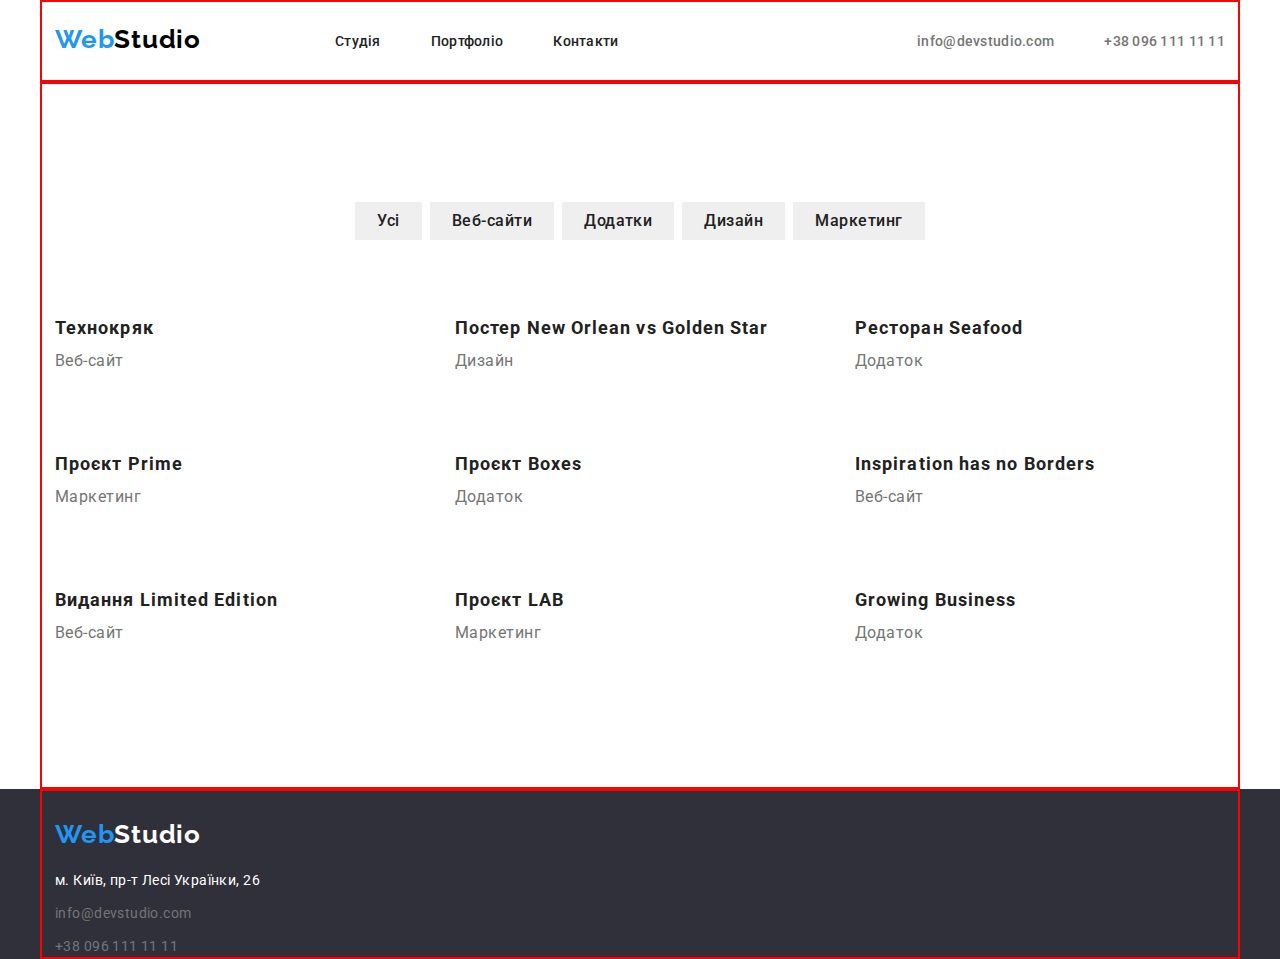
==== portfolio.html @ 66cdd4ce "Внесені зміни за ТЗ." ====
<!DOCTYPE html>
<html lang="uk">

<head>
    <meta charset="UTF-8">
    <meta http-equiv="X-UA-Compatible" content="IE=edge">
    <meta name="viewport" content="width=device-width, initial-scale=1.0">
    <title>Document</title>
    <link rel="preconnect" href="https://fonts.googleapis.com">
    <link rel="preconnect" href="https://fonts.gstatic.com" crossorigin>
    <link href="https://fonts.googleapis.com/css2?family=Raleway:wght@700&family=Roboto:wght@400;500;700;900&display=swap" rel="stylesheet">
    
    <!--modern-normalize-->
    <link rel="stylesheet" href="https://cdn.jsdelivr.net/npm/modern-normalize@1.1.0/modern-normalize.min.css">
    
    <link rel="stylesheet" href="./css/styles.css">
</head>

<body>
    <header>
        <div class="container flex-hed">
            <nav class="flex-hed-top">
                <a class="logot" href="./index.html"><span class="logo">Web<span class="studio">Studio</span></span></a>
    
                <ul class="flex-hed-ul">
                    <li><a class="link" href="./index.html">Студія</a></li>
                    <li><a class="link" href="./portfolio.html">Портфоліо</a></li>
                    <li><a class="link" href="">Контакти</a></li>
                </ul>
            </nav>
    
            <ul class="flex-hed-ul">
                <li><a class="contacts" href="mailto:info@devstudio.com">info@devstudio.com</a></li>
                <li><a class="contacts" href="tel:+380961111111">+38 096 111 11 11</a></li>
            </ul>
        </div>
    </header>

    <main>
        <div class="container">
            <section class="section">
                <!--<h1>Фільтри</h1>-->
                <ul class="flex-filter">
                    <li><button class="link-but" type="button">Усі</button></li>
                    <li><button class="link-but" type="button">Веб-сайти</button></li>
                    <li><button class="link-but" type="button">Додатки</button></li>
                    <li><button class="link-but" type="button">Дизайн</button></li>
                    <li><button class="link-but" type="button">Маркетинг</button></li>
                </ul>
            
                <!--<h2 class="bloks">Портфоліо</h2>-->
                <ul class="flex-portfolio">
                    <li>
                        <img src="./images/project1.jpg" alt="" width="370">
                        <div class="flex-ramka">
                            <h3 class="portfolio">Технокряк</h3>
                            <p class="portfolio-p">Веб-сайт</p>
                        </div>
                    </li>
            
                    <li>
                        <img src="./images/project2.jpg" alt="" width="370">
                        <div class="flex-ramka">
                            <h3 class="portfolio">Постер New Orlean vs Golden Star</h3>
                            <p class="portfolio-p">Дизайн</p>
                        </div>
                    </li>
            
                    <li>
                        <img src="./images/project3.jpg" alt="" width="370">
                        <div class="flex-ramka">
                            <h3 class="portfolio">Ресторан Seafood</h3>
                            <p class="portfolio-p">Додаток</p>
                        </div>
                    </li>
            
                    <li>
                        <img src="./images/project4.jpg" alt="" width="370">
                        <div class="flex-ramka">
                            <h3 class="portfolio">Проєкт Prime</h3>
                            <p class="portfolio-p">Маркетинг</p>
                        </div>
                    </li>
            
                    <li>
                        <img src="./images/project5.jpg" alt="" width="370">
                        <div class="flex-ramka">
                            <h3 class="portfolio">Проєкт Boxes</h3>
                            <p class="portfolio-p">Додаток</p>
                        </div>
                    </li>
            
                    <li>
                        <img src="./images/project6.jpg" alt="" width="370">
                        <div class="flex-ramka">
                            <h3 class="portfolio">Inspiration has no Borders</h3>
                            <p class="portfolio-p">Веб-сайт</p>
                        </div>
                    </li>
            
                    <li>
                        <img src="./images/project7.jpg" alt="" width="370">
                        <div class="flex-ramka">
                            <h3 class="portfolio">Видання Limited Edition</h3>
                            <p class="portfolio-p">Веб-сайт</p>
                        </div>
                    </li>
            
                    <li>
                        <img src="./images/project8.jpg" alt="" width="370">
                        <div class="flex-ramka">
                            <h3 class="portfolio">Проєкт LAB</h3>
                            <p class="portfolio-p">Маркетинг</p>
                        </div>
                    </li>
            
                    <li>
                        <img src="./images/project9.jpg" alt="" width="370">
                        <div class="flex-ramka">
                            <h3 class="portfolio">Growing Business</h3>
                            <p class="portfolio-p">Додаток</p>
                        </div>
                    </li>
                </ul>
            </section>
        </div>
    </main>

    <footer class="back">
        <div class="container">
            <a class="flex-logo" href="./index.html"><span class="logo">Web<span class="studio-f">Studio</span></span></a>
    
            <address class="flex-map">
                <a class="map">м. Київ, пр-т Лесі Українки, 26</a>
                <a class="contacts-f" href="mailto:info@devstudio.com">info@devstudio.com</a>
                <a class="contacts-f" href="tel:+380961111111">+38 096 111 11 11</a>
            </address>
        </div>
    </footer>

</body>

</html>
---- css/styles.css ----
body {
    font-family: 'Roboto', sans-serif;
    color: var(--brand-color);
}

:root {
    --brand-color: #212121;
}

h1,
h2,
h3,
h4,
h5,
h6,
p,
ul {
    margin: 0;
}

img {
    display: block;
    max-width: 100%;
    height: auto;
}

.flex-hed {
    display: flex;
}

.flex-hed-top {
    display: flex;
}

.flex-hed-ul {
    display: flex;
    margin-left: auto;
    margin-top: 32px;
    margin-bottom: 32px;
    gap: 50px;
}

.flex-hat {
    display: block;
    margin: 0 auto;
}

.flex-features {
    display: flex;
    gap: 30px;
    padding: 0;
}

.features-name {
    padding-bottom: 10px;
}

.flex-img {
    display: flex;
    gap: 30px;
    padding: 0;
}

.flex-tem {
    display: flex;
    padding: 0;
    gap: 30px;
}

.flex-filter {
    display: flex;
    padding: 0;
    justify-content: center;    
    gap: 8px;
    margin-bottom: 50px;
}

.flex-portfolio {
    display: flex;
    flex-wrap: wrap;
    gap: 30px;
    padding: 0;
}

.flex-ramka {
    padding-top: 20px;
    padding-bottom: 20px;

    border-top: none;
    border-left: 24px;
    border-right: 24px;
    border-bottom: 20px;
}

.flex-bloks {
    text-align: center;
    margin: 0 auto;
    margin-bottom: 50px;
}

.flex-team {
    padding: 30px 0;
    text-align: center;
}

.flex-logo {
    display: flex;
    padding-top: 30px;
    padding-bottom: 20px;
}

.flex-map {
    display: flex;
    flex-direction: column;
    gap: 9px;
}

.section {
    padding-top: 120px;
    padding-bottom: 120px;
    
}

.container {
    width: 1200px;
    padding-right: 15px;
    padding-left: 15px;
    margin-left: auto;
    margin-right: auto;

    outline: 2px solid red;
    outline-offset: -2px;
}

a {
    text-decoration: none;
}

ul {
    list-style: none;
}

.logot {
    margin-top: 24px;
    margin-right: 94px;
    margin-bottom: 25px;
}

.logo {
    font-family: 'Raleway', sans-serif;
    font-weight: 700;
    font-size: 26px;
    line-height: 1.19;
    letter-spacing: 0.03em;
    color: #2196F3;
}

.studio {
    color: #000;
}

.studio-f {
    color: #FFFFFF;
}

.link {
    font-weight: 500;
    font-size: 14px;
    line-height: 1.14;
    letter-spacing: 0.02em;
    color: var(--brand-color);
}

.link-but {
    font-family: inherit;
    cursor: pointer;
    font-weight: 500;
    font-size: 16px;
    line-height: 1.62;
    letter-spacing: 0.03em;
    color: var(--brand-color);
    border: none;
    padding: 6px 22px;
}

.link-but:hover {
    color: #FFFFFF;
    background-color: #2196F3;
}

.link-button {
    font-family: inherit;
    cursor: pointer;
    font-weight: 700;
    font-size: 16px;
    line-height: 1.87;
    letter-spacing: 0.06em;
    color: #FFFFFF;
    background-color: #2196F3;
    border: none;
    padding: 10px 32px;
    radius: 4px;
}

.link-button:hover {
    color: #FFFFFF;
        background-color: #188CE8;
}

.link:hover,
.contacts:hover,
.contacts-f:hover {
    color: #2196F3;
}

.contacts {
    font-weight: 500;
    font-size: 14px;
    line-height: 1.14;
    letter-spacing: 0.02em;
    color: #757575;
}

.contacts-f {
    font-style: normal;
    font-weight: 400;
    font-size: 14px;
    line-height: 1.71;
    letter-spacing: 0.03em;
    color: #757575;
}

.map {
    font-style: normal;
    font-weight: 400;
    font-size: 14px;
    line-height: 1.71;
    letter-spacing: 0.03em;
    color: #FFFFFF;
    text-decoration: none;
}

.features {
    font-weight: 700;
    font-size: 14px;
    line-height: 1.14;
    letter-spacing: 0.03em;
    color: var(--brand-color);
}

.features-p {
    font-size: 14px;
    line-height: 1.71;
    letter-spacing: 0.03em;
    color: #757575;
    
}

.bloks-h {
    font-weight: 900;
    font-size: 44px;
    line-height: 1.36;
    letter-spacing: 0.06em;
    color: #FFFFFF;
    width: 696px;
    text-align: center;
    margin: 0 auto;
    margin-bottom: 30px;
}

.bloks {
    font-weight: 700;
    font-size: 36px;
    line-height: 1.16;
    letter-spacing: 0.03em;
    color: var(--brand-color);

}

.team {
    font-weight: 500;
    font-size: 16px;
    line-height: 1.18;
    letter-spacing: 0.03em;
    color: var(--brand-color);
    padding: 10px;
}

.team-p {
    font-size: 16px;
    line-height: 1.18;
    letter-spacing: 0.03em;
    color: #757575;
}

.portfolio {
    font-weight: 700;
    font-size: 18px;
    line-height: 2;
    letter-spacing: 0.06em;
    color: var(--brand-color);
}

.portfolio-p {
    font-size: 16px;
    line-height: 1.88;
    letter-spacing: 0.03em;
    color: #757575;
}

.back {
    background-color: #2F303A;
}
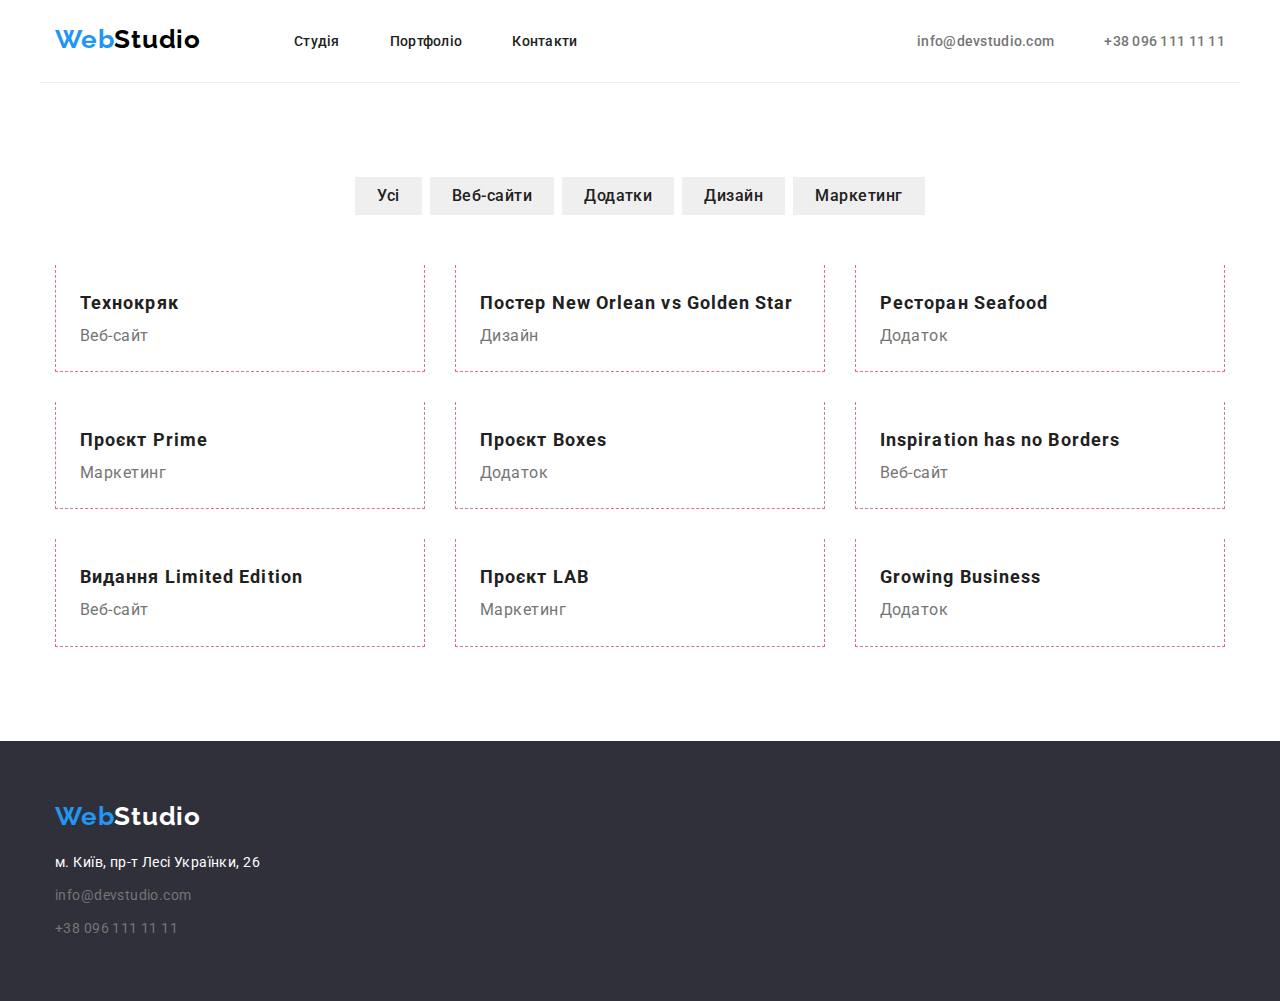
==== commit 5fa1b757: "Внесено зміни за вказівками ментора." ====
--- a/portfolio.html
+++ b/portfolio.html
@@ -1,6 +1,6 @@
 <!DOCTYPE html>
 <html lang="uk">
-
+    
 <head>
     <meta charset="UTF-8">
     <meta http-equiv="X-UA-Compatible" content="IE=edge">
@@ -19,17 +19,18 @@
 <body>
     <header>
         <div class="container flex-hed">
+    
+            <a class="logot" href="./index.html"><span class="logo">Web<span class="studio">Studio</span></span></a>
+    
             <nav class="flex-hed-top">
-                <a class="logot" href="./index.html"><span class="logo">Web<span class="studio">Studio</span></span></a>
-    
                 <ul class="flex-hed-ul">
-                    <li><a class="link" href="./index.html">Студія</a></li>
-                    <li><a class="link" href="./portfolio.html">Портфоліо</a></li>
-                    <li><a class="link" href="">Контакти</a></li>
+                    <li><a class="link link-flex" href="./index.html">Студія</a></li>
+                    <li><a class="link link-flex" href="./portfolio.html">Портфоліо</a></li>
+                    <li><a class="link link-flex" href="">Контакти</a></li>
                 </ul>
             </nav>
     
-            <ul class="flex-hed-ul">
+            <ul class="flex-hed-contacts">
                 <li><a class="contacts" href="mailto:info@devstudio.com">info@devstudio.com</a></li>
                 <li><a class="contacts" href="tel:+380961111111">+38 096 111 11 11</a></li>
             </ul>
@@ -37,8 +38,8 @@
     </header>
 
     <main>
-        <div class="container">
-            <section class="section">
+        <section class="section">
+            <div class="container">
                 <!--<h1>Фільтри</h1>-->
                 <ul class="flex-filter">
                     <li><button class="link-but" type="button">Усі</button></li>
@@ -47,95 +48,97 @@
                     <li><button class="link-but" type="button">Дизайн</button></li>
                     <li><button class="link-but" type="button">Маркетинг</button></li>
                 </ul>
-            
+                
                 <!--<h2 class="bloks">Портфоліо</h2>-->
                 <ul class="flex-portfolio">
-                    <li>
-                        <img src="./images/project1.jpg" alt="" width="370">
-                        <div class="flex-ramka">
+                    <li class="flex-ramka">
+                        <img src="./images/project1.jpg" alt="" width="">
+                        <div class="portfolio-flex">
                             <h3 class="portfolio">Технокряк</h3>
                             <p class="portfolio-p">Веб-сайт</p>
                         </div>
                     </li>
-            
-                    <li>
-                        <img src="./images/project2.jpg" alt="" width="370">
-                        <div class="flex-ramka">
+                
+                    <li class="flex-ramka">
+                        <img src="./images/project2.jpg" alt="" width="">
+                        <div class="portfolio-flex">
                             <h3 class="portfolio">Постер New Orlean vs Golden Star</h3>
                             <p class="portfolio-p">Дизайн</p>
                         </div>
                     </li>
-            
-                    <li>
-                        <img src="./images/project3.jpg" alt="" width="370">
-                        <div class="flex-ramka">
+                
+                    <li class="flex-ramka">
+                        <img src="./images/project3.jpg" alt="" width="">
+                        <div class="portfolio-flex">
                             <h3 class="portfolio">Ресторан Seafood</h3>
                             <p class="portfolio-p">Додаток</p>
                         </div>
                     </li>
-            
-                    <li>
-                        <img src="./images/project4.jpg" alt="" width="370">
-                        <div class="flex-ramka">
+                
+                    <li class="flex-ramka">
+                        <img src="./images/project4.jpg" alt="" width="">
+                        <div class="portfolio-flex">
                             <h3 class="portfolio">Проєкт Prime</h3>
                             <p class="portfolio-p">Маркетинг</p>
                         </div>
                     </li>
-            
-                    <li>
-                        <img src="./images/project5.jpg" alt="" width="370">
-                        <div class="flex-ramka">
+                
+                    <li class="flex-ramka">
+                        <img src="./images/project5.jpg" alt="" width="">
+                        <div class="portfolio-flex">
                             <h3 class="portfolio">Проєкт Boxes</h3>
                             <p class="portfolio-p">Додаток</p>
                         </div>
                     </li>
-            
-                    <li>
-                        <img src="./images/project6.jpg" alt="" width="370">
-                        <div class="flex-ramka">
+                
+                    <li class="flex-ramka">
+                        <img src="./images/project6.jpg" alt="" width="">
+                        <div class="portfolio-flex">
                             <h3 class="portfolio">Inspiration has no Borders</h3>
                             <p class="portfolio-p">Веб-сайт</p>
                         </div>
                     </li>
-            
-                    <li>
-                        <img src="./images/project7.jpg" alt="" width="370">
-                        <div class="flex-ramka">
+                
+                    <li class="flex-ramka">
+                        <img src="./images/project7.jpg" alt="" width="">
+                        <div class="portfolio-flex">
                             <h3 class="portfolio">Видання Limited Edition</h3>
                             <p class="portfolio-p">Веб-сайт</p>
                         </div>
                     </li>
-            
-                    <li>
-                        <img src="./images/project8.jpg" alt="" width="370">
-                        <div class="flex-ramka">
+                
+                    <li class="flex-ramka">
+                        <img src="./images/project8.jpg" alt="" width="">
+                        <div class="portfolio-flex">
                             <h3 class="portfolio">Проєкт LAB</h3>
                             <p class="portfolio-p">Маркетинг</p>
                         </div>
                     </li>
-            
-                    <li>
-                        <img src="./images/project9.jpg" alt="" width="370">
-                        <div class="flex-ramka">
+                
+                    <li class="flex-ramka">
+                        <img src="./images/project9.jpg" alt="" width="">
+                        <div class="portfolio-flex">
                             <h3 class="portfolio">Growing Business</h3>
                             <p class="portfolio-p">Додаток</p>
                         </div>
                     </li>
                 </ul>
-            </section>
-        </div>
+            </div>
+        </section>
     </main>
 
     <footer class="back">
-        <div class="container">
-            <a class="flex-logo" href="./index.html"><span class="logo">Web<span class="studio-f">Studio</span></span></a>
+        <section class="section-f">
+            <div class="container">
+                <a class="flex-logo" href="./index.html"><span class="logo">Web<span class="studio-f">Studio</span></span></a>
     
-            <address class="flex-map">
-                <a class="map">м. Київ, пр-т Лесі Українки, 26</a>
-                <a class="contacts-f" href="mailto:info@devstudio.com">info@devstudio.com</a>
-                <a class="contacts-f" href="tel:+380961111111">+38 096 111 11 11</a>
-            </address>
-        </div>
+                <address class="flex-map">
+                    <a class="map">м. Київ, пр-т Лесі Українки, 26</a>
+                    <a class="contacts-f" href="mailto:info@devstudio.com">info@devstudio.com</a>
+                    <a class="contacts-f" href="tel:+380961111111">+38 096 111 11 11</a>
+                </address>
+            </div>
+        </section>
     </footer>
 
 </body>
--- a/css/styles.css
+++ b/css/styles.css
@@ -24,102 +24,33 @@
     height: auto;
 }
 
-.flex-hed {
-    display: flex;
-}
-
-.flex-hed-top {
-    display: flex;
-}
-
-.flex-hed-ul {
-    display: flex;
-    margin-left: auto;
-    margin-top: 32px;
-    margin-bottom: 32px;
-    gap: 50px;
-}
-
-.flex-hat {
-    display: block;
-    margin: 0 auto;
-}
-
-.flex-features {
-    display: flex;
-    gap: 30px;
-    padding: 0;
-}
-
-.features-name {
-    padding-bottom: 10px;
-}
-
-.flex-img {
-    display: flex;
-    gap: 30px;
-    padding: 0;
-}
-
-.flex-tem {
-    display: flex;
-    padding: 0;
-    gap: 30px;
-}
-
-.flex-filter {
-    display: flex;
-    padding: 0;
-    justify-content: center;    
-    gap: 8px;
-    margin-bottom: 50px;
-}
-
-.flex-portfolio {
-    display: flex;
-    flex-wrap: wrap;
-    gap: 30px;
-    padding: 0;
-}
-
-.flex-ramka {
-    padding-top: 20px;
-    padding-bottom: 20px;
-
-    border-top: none;
-    border-left: 24px;
-    border-right: 24px;
-    border-bottom: 20px;
-}
-
-.flex-bloks {
-    text-align: center;
-    margin: 0 auto;
-    margin-bottom: 50px;
-}
-
-.flex-team {
-    padding: 30px 0;
-    text-align: center;
-}
-
-.flex-logo {
-    display: flex;
-    padding-top: 30px;
-    padding-bottom: 20px;
-}
-
-.flex-map {
-    display: flex;
-    flex-direction: column;
-    gap: 9px;
-}
-
-.section {
-    padding-top: 120px;
-    padding-bottom: 120px;
-    
-}
+a {
+    text-decoration: none;
+}
+
+ul {
+    list-style: none;
+}
+
+/* HOVER */
+
+.link-but:hover {
+    color: #FFFFFF;
+    background-color: #2196F3;
+}
+
+.link-button:hover {
+    color: #FFFFFF;
+    background-color: #188CE8;
+}
+
+.link:hover,
+.contacts:hover,
+.contacts-f:hover {
+    color: #2196F3;
+}
+
+/* HEADER */
 
 .container {
     width: 1200px;
@@ -128,22 +59,21 @@
     margin-left: auto;
     margin-right: auto;
 
-    outline: 2px solid red;
-    outline-offset: -2px;
-}
-
-a {
-    text-decoration: none;
-}
-
-ul {
-    list-style: none;
+    /* outline: 2px solid red;
+    outline-offset: -2px; */
+}
+
+.flex-hed {
+    display: flex;
+
+    border-bottom: 1px solid #ECECEC;
 }
 
 .logot {
-    margin-top: 24px;
-    margin-right: 94px;
-    margin-bottom: 25px;
+    padding-top: 24px;
+    padding-bottom: 25px;
+
+    margin-right: 93px;
 }
 
 .logo {
@@ -159,8 +89,26 @@
     color: #000;
 }
 
-.studio-f {
-    color: #FFFFFF;
+/* .flex-hed-top {
+    display: flex;
+} */
+
+.flex-hed-top {
+    margin-right: auto;
+}
+
+.flex-hed-ul {
+    display: flex;
+    padding-left: 0;
+    padding-top: 32px;
+    padding-bottom: 32px;
+    gap: 50px;
+}
+
+.link-flex {
+    padding-left: 0;
+    padding-top: 32px;
+    padding-bottom: 32px;
 }
 
 .link {
@@ -171,46 +119,12 @@
     color: var(--brand-color);
 }
 
-.link-but {
-    font-family: inherit;
-    cursor: pointer;
-    font-weight: 500;
-    font-size: 16px;
-    line-height: 1.62;
-    letter-spacing: 0.03em;
-    color: var(--brand-color);
-    border: none;
-    padding: 6px 22px;
-}
-
-.link-but:hover {
-    color: #FFFFFF;
-    background-color: #2196F3;
-}
-
-.link-button {
-    font-family: inherit;
-    cursor: pointer;
-    font-weight: 700;
-    font-size: 16px;
-    line-height: 1.87;
-    letter-spacing: 0.06em;
-    color: #FFFFFF;
-    background-color: #2196F3;
-    border: none;
-    padding: 10px 32px;
-    radius: 4px;
-}
-
-.link-button:hover {
-    color: #FFFFFF;
-        background-color: #188CE8;
-}
-
-.link:hover,
-.contacts:hover,
-.contacts-f:hover {
-    color: #2196F3;
+.flex-hed-contacts {
+    display: flex;
+    padding-left: 0;
+    padding-top: 32px;
+    padding-bottom: 32px;
+    gap: 50px;
 }
 
 .contacts {
@@ -219,6 +133,48 @@
     line-height: 1.14;
     letter-spacing: 0.02em;
     color: #757575;
+}
+
+/* .line {
+    display: block;
+    width: 100%;
+    height: 1px;
+} */
+
+/* FOOTER */
+
+.back {
+    background-color: #2F303A;
+}
+
+.section-f {
+    padding-top: 60px;
+    padding-bottom: 60px;
+}
+
+.flex-logo {
+    display: flex;
+    padding-bottom: 20px;
+}
+
+.studio-f {
+    color: #FFFFFF;
+}
+
+.flex-map {
+    display: flex;
+    flex-direction: column;
+    gap: 9px;
+}
+
+.map {
+    font-style: normal;
+    font-weight: 400;
+    font-size: 14px;
+    line-height: 1.71;
+    letter-spacing: 0.03em;
+    color: #FFFFFF;
+    text-decoration: none;
 }
 
 .contacts-f {
@@ -230,30 +186,12 @@
     color: #757575;
 }
 
-.map {
-    font-style: normal;
-    font-weight: 400;
-    font-size: 14px;
-    line-height: 1.71;
-    letter-spacing: 0.03em;
-    color: #FFFFFF;
-    text-decoration: none;
-}
-
-.features {
-    font-weight: 700;
-    font-size: 14px;
-    line-height: 1.14;
-    letter-spacing: 0.03em;
-    color: var(--brand-color);
-}
-
-.features-p {
-    font-size: 14px;
-    line-height: 1.71;
-    letter-spacing: 0.03em;
-    color: #757575;
-    
+/* MAIN */
+
+.section {
+    padding-top: 94px;
+    padding-bottom: 94px;
+
 }
 
 .bloks-h {
@@ -268,13 +206,82 @@
     margin-bottom: 30px;
 }
 
+.link-button {
+    font-family: inherit;
+    cursor: pointer;
+    font-weight: 700;
+    font-size: 16px;
+    line-height: 1.87;
+    letter-spacing: 0.06em;
+    color: #FFFFFF;
+    background-color: #2196F3;
+    border: none;
+    padding: 10px 32px;
+}
+
+.flex-hat {
+    display: block;
+    margin: 0 auto;
+}
+
+.flex-features {
+    display: flex;
+    gap: 30px;
+    padding: 0;
+}
+
+.feat {
+    width: 270px
+}
+
+.features {
+    font-weight: 700;
+    font-size: 14px;
+    line-height: 1.14;
+    letter-spacing: 0.03em;
+    color: var(--brand-color);
+}
+
+.features-name {
+    padding-bottom: 10px;
+}
+
+.features-p {
+    font-size: 14px;
+    line-height: 1.71;
+    letter-spacing: 0.03em;
+    color: #757575;
+}
+
 .bloks {
     font-weight: 700;
     font-size: 36px;
     line-height: 1.16;
     letter-spacing: 0.03em;
     color: var(--brand-color);
-
+}
+
+.flex-bloks {
+    text-align: center;
+    margin: 0 auto;
+    margin-bottom: 50px;
+}
+
+.flex-img {
+    display: flex;
+    gap: 30px;
+    padding: 0;
+}
+
+.flex-tem {
+    display: flex;
+    padding: 0;
+    gap: 30px;
+}
+
+.flex-team {
+    padding: 30px 0;
+    text-align: center;
 }
 
 .team {
@@ -291,6 +298,56 @@
     line-height: 1.18;
     letter-spacing: 0.03em;
     color: #757575;
+}
+
+.flex-filter {
+    display: flex;
+    padding: 0;
+    justify-content: center;
+    gap: 8px;
+    margin-bottom: 50px;
+}
+
+.link-but {
+    font-family: inherit;
+    cursor: pointer;
+    font-weight: 500;
+    font-size: 16px;
+    line-height: 1.62;
+    letter-spacing: 0.03em;
+    color: var(--brand-color);
+    border: none;
+    padding: 6px 22px;
+}
+
+.flex-portfolio {
+    padding: 0;
+    margin: 0;
+    list-style: none;
+
+    display: flex;
+    flex-wrap: wrap;
+
+    margin-left: -30px;
+    margin-top: -30px;
+}
+
+.flex-portfolio > .flex-ramka {
+    flex-basis: calc(100% / 3 - 30px);
+    margin-left: 30px;
+    margin-top: 30px;
+}
+
+/* .flex-ramka {
+    
+} */
+
+.portfolio-flex {
+    padding: 20px 24px;
+    
+    
+    border: 1px dashed palevioletred;
+    border-top: none;
 }
 
 .portfolio {
@@ -306,8 +363,4 @@
     line-height: 1.88;
     letter-spacing: 0.03em;
     color: #757575;
-}
-
-.back {
-    background-color: #2F303A;
 }